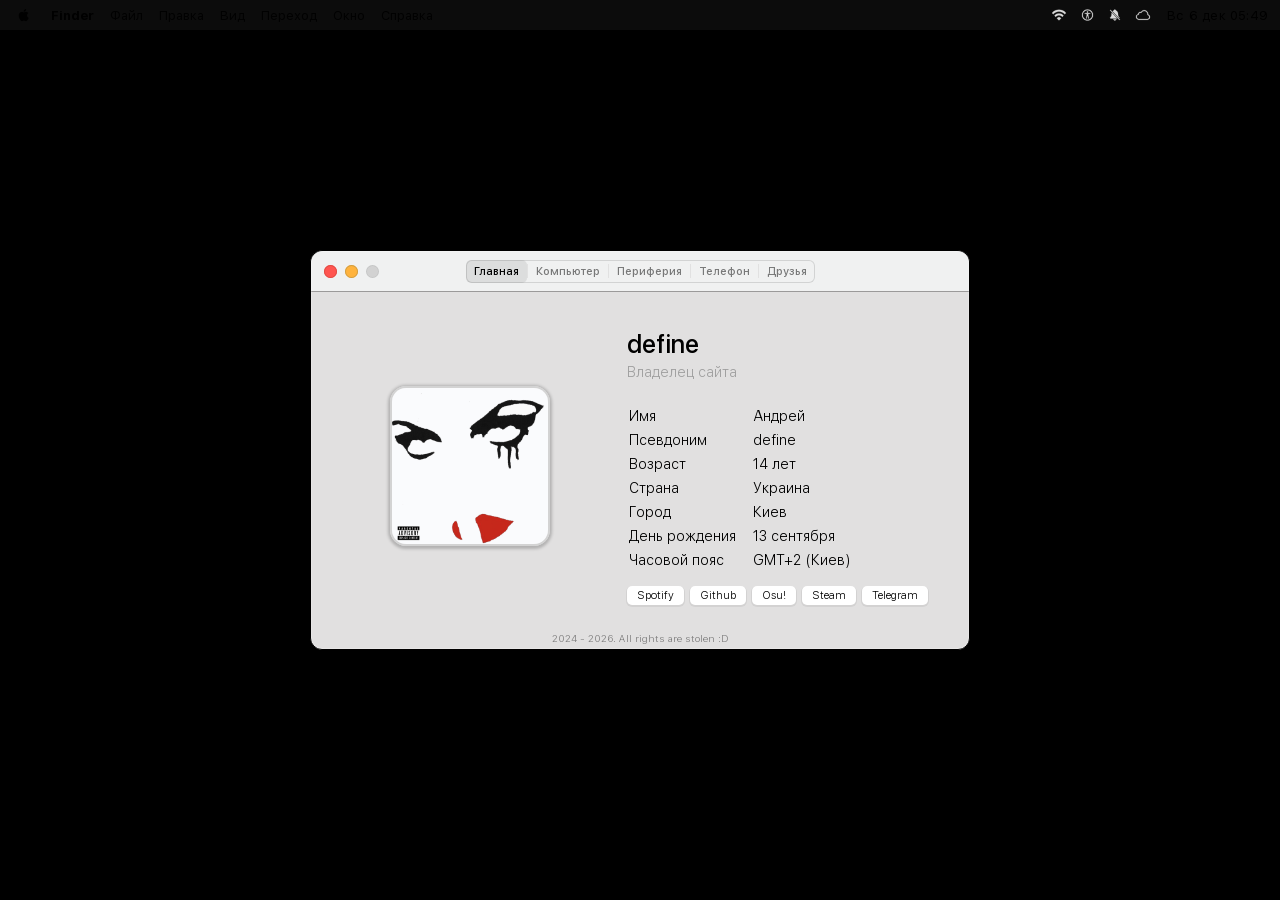
==== index.html @ 335e3c8a "Update" ====
<!DOCTYPE html>
<html lang="ru">
<head>
    <meta charset="UTF-8">
    <meta name="viewport" content="width=device-width, initial-scale=1.0">
    <link rel="stylesheet" href="assets/css/style.css">
    <link rel="stylesheet" href="assets/css/light.css" media="(prefers-color-scheme: light)">
    <link rel="stylesheet" href="assets/css/dark.css" media="(prefers-color-scheme: dark)">
    <link rel="shortcut icon" href="assets/img/logo.jpg" type="image/x-icon">
    <title>define</title>
</head>
<body>
    <iframe src="assets/img/FirstLogonAnim.html" id="bg-iframe"></iframe>

    <!-- Верхняя панель macOS -->
    <div class="menubar">
        <div class="menubar-left">
            <!-- Кнопка Apple с выпадающим меню -->
            <div class="apple-dropdown">
                <span class="apple-logo" id="apple-menu-btn"></span>
                <div class="dropdown-content" id="apple-dropdown-menu">
                    <a href="#" onclick="alert('define Web Edition\nВерсия 1.0'); return false;">Об этом Mac</a>
                    <div class="dropdown-divider"></div>
                    <a href="#">Системные настройки</a>
                    <div class="dropdown-divider"></div>
                    <div class="dropdown-item has-arrow">
                        <span>Недавние объекты</span>
                        <span class="arrow">▶</span>
                    </div>
                    <div class="dropdown-divider"></div>
                    <a href="#" onclick="location.reload(); return false;" class="has-shortcut">
                        <span>Завершить принудительно Finder</span>
                        <span class="shortcut">⌥⇧⌘⎋</span>
                    </a>
                    <div class="dropdown-divider"></div>
                    <a href="#">Режим сна</a>
                    <a href="#" onclick="location.reload(); return false;">Перезагрузить</a>
                    <a href="#" onclick="window.close(); return false;">Выключить</a>
                    <div class="dropdown-divider"></div>
                    <a href="#" class="has-shortcut">
                        <span>Заблокировать экран</span>
                        <span class="shortcut">^⌘Q</span>
                    </a>
                    <a href="#" class="has-shortcut">
                        <span>Завершить сеанс</span>
                        <span class="shortcut">⇧⌘Q</span>
                    </a>
                </div>
            </div>
            
            <span class="app-title">Finder</span>
            <span class="menu-item">Файл</span>
            <span class="menu-item">Правка</span>
            <span class="menu-item">Вид</span>
            <span class="menu-item">Переход</span>
            <span class="menu-item">Окно</span>
            <span class="menu-item">Справка</span>
        </div>

        <div class="menubar-right">
            <div class="menubar-icons">
                <a href="#" class="menubar-icon-link">
                    <img src="assets/img/wifi.svg" alt="Wi-Fi" class="menubar-icon">
                </a>
                <a href="#" class="menubar-icon-link">
                    <img src="assets/img/accessibility.svg" alt="Accessibility" class="menubar-icon">
                </a>
                <a href="#" class="menubar-icon-link">
                    <img src="assets/img/bell.slash.fill.svg" alt="Do Not Disturb" class="menubar-icon">
                </a>
                <a href="#" class="menubar-icon-link">
                    <img src="assets/img/icloud.svg" alt="iCloud" class="menubar-icon">
                </a>
            </div>
            <span id="datetime">Ср 17 сен 19:13</span>
        </div>
    </div>

    <!-- Главное окно -->
    <div class="main-window">
        <div class="null-object"></div>
        <div class="main-buttons">
            <button class="close-button"></button>
            <button class="hide-button"></button>
            <button class="expand-button" disabled></button>
        </div>
        
        <div class="top-app-bar">
            <ul class="navigation">
                <li><button data-tab="tab-main" class="nav-button active">Главная</button></li>
                <li class="separator"></li>
                <li><button data-tab="tab-pc" class="nav-button">Компьютер</button></li>
                <li class="separator"></li>
                <li><button data-tab="tab-peripherals" class="nav-button">Периферия</button></li>
                <li class="separator"></li>
                <li><button data-tab="tab-phone" class="nav-button">Телефон</button></li>
                <li class="separator"></li>
                <li><button data-tab="tab-friends" class="nav-button">Друзья</button></li>
            </ul>
        </div>

        <!-- Вкладка 1: Главная -->
        <div id="tab-main" class="tab-content active">
            <div class="main-content">
                <div class="logo">
                    <img src="assets/img/logo.png" alt="Logo" width="160" height="160">
                </div>
                <div class="content">
                    <div class="title">
                        <h2>define</h2>
                        <h5>Владелец сайта</h5>
                    </div>
                    <div class="info">
                        <table>
                            <tbody>
                                <tr><td>Имя</td><td>Андрей</td></tr>
                                <tr><td>Псевдоним</td><td>define</td></tr>
                                <tr><td>Возраст</td><td>14 лет</td></tr>
                                <tr><td>Страна</td><td>Украина</td></tr>
                                <tr><td>Город</td><td>Киев</td></tr>
                                <tr><td>День рождения</td><td>13 сентября</td></tr>
                                <tr><td>Часовой пояс</td><td>GMT+2 (Киев)</td></tr>
                            </tbody>
                        </table>
                        <div class="link-buttons">
                            <a href="https://open.spotify.com/user/315ytekqavdftgfrl7gv6cvdzduy" target="_blank" class="link-button">Spotify</a>
                            <a href="https://github.com/hackintoshuser137" target="_blank" class="link-button">Github</a>
                            <a href="https://osu.ppy.sh/users/36530136" target="_blank" class="link-button">Osu!</a>
                            <a href="https://steamcommunity.com/id/hackintosh_user/" target="_blank" class="link-button">Steam</a>
                            <a href="https://t.me/define_sh" target="_blank" class="link-button">Telegram</a>
                        </div>
                    </div>
                </div>
            </div>
        </div>

        <!-- Вкладка 2: Компьютер -->
        <div id="tab-pc" class="tab-content">
            <div class="main-content">
                <div class="logo-o">
                    <img src="assets/img/imac.png" alt="iMac" width="150" height="150">
                </div>
                <div class="content">
                    <div class="title">
                        <h2>Asus Tuf Gaming B550m-plus Wifi II</h2>
                        <h5>Windows 10 LTSC 21H2</h5>
                    </div>
                    <div class="info">
                        <table>
                            <tbody>
                                <tr><td>Процессор</td><td>AMD Ryzen 5 5600 4.5Ghz</td></tr>
                                <tr><td>Охлаждение</td><td>ID-Cooling SE-224-XTS BLACK ARGB</td></tr>
                                <tr><td>Граф. процессор</td><td>Nvidia RTX 5060Ti 8GB</td></tr>
                                <tr><td>Оперативная память</td><td>2x8GB Kingston Fury Beast 3200Mhz</td></tr>
                                <tr><td>Блок питания</td><td>MSI MAG A750GL</td></tr>
                                <tr><th rowspan="3">Хранилище</th><td>SSD Kingston SA400S37480G 480GB</td></tr>
                                <tr><td>M2 NVMe SK Hynix 256GB</td></tr>
                                <tr><td>HDD ST1000LM035-1RK172 1TB</td></tr>
                            </tbody>
                        </table>
                    </div>
                </div>
            </div>
        </div>

        <!-- Вкладка 3: Периферия -->
        <div id="tab-peripherals" class="tab-content">
            <div class="main-content">
                <div class="logo-o">
                    <img src="assets/img/gamepad.png" alt="Gamepad" width="150">
                </div>
                <div class="content">
                    <div class="title">
                        <h2>Периферия</h2>
                        <h5>Девайсы и сетап</h5>
                    </div>
                    <div class="info">
                        <table>
                            <tbody>
                                <tr><td>Монитор</td><td>Samsung S27C36x, 1920x1080@75</td></tr>
                                <tr><th rowspan="2">Наушники</th><td>Logitech G435 LIGHTSPEED</td></tr>
                                <tr><td>JBL Wave Beam (Bluetooth)</td></tr>
                                <tr><td>Мышь</td><td>Hator Pulsar 3 wireless</td></tr>
                                <tr><td>Клавиатура</td><td>Ajazz AK820 Max HE</td></tr>
                            </tbody>
                        </table>
                    </div>
                </div>
            </div>
        </div>

        <!-- Вкладка 4: Телефон -->
        <div id="tab-phone" class="tab-content">
            <div class="main-content">
                <div class="logo-o">
                    <img src="assets/img/iphone.png" alt="iPhone" width="136">
                </div>
                <div class="content">
                    <div class="title">
                        <h2>iPhone 14 Pro</h2>
                        <h5>iOS 18.6.2</h5>
                    </div>
                    <div class="info">
                        <table>
                            <tbody>
                                <tr><td>Процессор</td><td>Apple A16 Bionic</td></tr>
                                <tr><td>Граф. процессор</td><td>Apple GPU 5 cores</td></tr>
                                <tr><td>Оперативная память</td><td>6 GB LPDDR5</td></tr>
                                <tr><td>Хранилище</td><td>128 GB</td></tr>
                                <tr><td>Аккумулятор</td><td>3200 mAh</td></tr>
                                <tr><td>Дисплей</td><td>Super Retina XDR 2556×1179@120</td></tr>
                            </tbody>
                        </table>
                    </div>
                </div>
            </div>
        </div>

        <!-- Вкладка 5: Друзья -->
        <div id="tab-friends" class="tab-content">
            <div class="main-content">
                <div class="logo-o">
                    <img src="assets/img/contacts.png" alt="Contacts" width="136">
                </div>
                <div class="content">
                    <div class="title">
                        <h2>Друзья</h2>
                    </div>
                    <div class="info">
                        <table>
                            <tbody>
                                <tr><th rowspan="2">Operating System Tester</th><td><a href="https://ost-sys.github.io/" target="_blank">Сайт</a></td></tr>
                                <tr><td><a href="https://www.youtube.com/channel/@OS-Tester" target="_blank">YouTube</a></td></tr>
                                <tr><th rowspan="2">NixxO</th><td><a href="https://t.me/nixxoq" target="_blank">Telegram</a></td></tr>
                                <tr><td><a href="https://github.com/nixxoq" target="_blank">Github</a></td></tr>
                                <tr><td>Den4iklovelinux</td><td><a href="https://iwddie.whenill.cyou" target="_blank">Сайт</a></td></tr>
                            </tbody>
                        </table>
                    </div>
                </div>
            </div>
        </div>

        <div class="copyright">
            <p>2024 - 2026. All rights are stolen :D</p>
        </div>
    </div>

    <script src="assets/js/window.js"></script>
</body>
</html>
---- assets/css/style.css ----
@font-face {
    font-family: SF Pro;
    src: url(../fonts/SF_Pro/SF-Pro.ttf);
}

* {
    transition: 0.2s;
    font-family: SF Pro, -apple-system, BlinkMacSystemFont, sans-serif;
    margin: 0;
    padding: 0;
    box-sizing: border-box;
    font-weight: 300;
    color: var(--font-color);
    user-select: none;
    outline: none;
}

*:focus-visible {
    outline: none;
    transform: scale(1.05);
}

body {
    background-image: var(--wallpaper);
    background-repeat: no-repeat;
    background-position: center;
    min-height: 100vh;
    background-size: cover;
    overflow: hidden;
}

#bg-iframe {
    position: fixed;
    top: 0;
    left: 0;
    width: 100vw;
    height: 100vh;
    border: none;
    z-index: -1;
    pointer-events: none;
}

/* --- ВЕРХНЯЯ ПАНЕЛЬ MACOS (MENUBAR) --- */
.menubar {
    position: fixed;
    top: 0;
    left: 0;
    width: 100%;
    height: 30px;
    background: rgba(30, 30, 30, 0.4);
    backdrop-filter: blur(20px);
    -webkit-backdrop-filter: blur(20px);
    display: flex;
    justify-content: space-between;
    align-items: center;
    padding: 0 12px;
    font-size: 13px;
    color: #ffffff;
    z-index: 9999;
    user-select: none;
}

.menubar-left {
    display: flex;
    align-items: center;
    gap: 16px;
}

.menubar-right {
    display: flex;
    align-items: center;
    gap: 16px;
    margin-left: auto;
}

.app-title {
    font-weight: 700;
    cursor: default;
}

.menu-item {
    font-weight: 400;
    opacity: 0.9;
    cursor: default;
}

.menu-item:hover {
    opacity: 1;
}

#datetime {
    font-weight: 400;
    font-size: 13px;
    letter-spacing: 0.2px;
}

/* Иконки системного трея */
.menubar-icons {
    display: flex;
    align-items: center;
    gap: 12px;
}

.menubar-icon-link {
    display: flex;
    align-items: center;
    justify-content: center;
    text-decoration: none;
    opacity: 0.85;
    transition: opacity 0.15s;
}

.menubar-icon-link:hover {
    opacity: 1;
}

.menubar-icon {
    width: 16px;
    height: 16px;
    filter: invert(1);
    object-fit: contain;
}

/* Выпадающее меню Apple */
.apple-dropdown {
    position: relative;
    display: inline-block;
}

.apple-logo {
    font-size: 16px;
    font-weight: bold;
    cursor: pointer;
    padding: 2px 6px;
    border-radius: 4px;
}

.apple-logo:hover, .apple-dropdown.active .apple-logo {
    background: rgba(255, 255, 255, 0.2);
}

.dropdown-content {
    display: none;
    position: absolute;
    top: 26px;
    left: 0;
    width: 240px;
    background: rgba(230, 240, 250, 0.85);
    backdrop-filter: blur(25px);
    -webkit-backdrop-filter: blur(25px);
    border: 1px solid rgba(0, 0, 0, 0.15);
    border-radius: 6px;
    padding: 4px 0;
    box-shadow: 0 10px 25px rgba(0, 0, 0, 0.25);
    z-index: 10000;
}

.dropdown-content.show {
    display: block;
}

.dropdown-content a,
.dropdown-content a *,
.dropdown-item,
.dropdown-item * {
    color: #1d1d1f;
    padding: 0;
    text-decoration: none;
    font-size: 13px;
    font-weight: 400;
    line-height: 18px;
    cursor: default;
    user-select: none;
}

.dropdown-content a,
.dropdown-item {
    padding: 3px 12px;
    display: flex;
    justify-content: space-between;
    align-items: center;
}

.dropdown-content a:hover,
.dropdown-content a:hover *,
.dropdown-item:hover,
.dropdown-item:hover * {
    background-color: #2b72d6;
    color: #ffffff;
}

.dropdown-divider {
    height: 1px;
    background: rgba(0, 0, 0, 0.1);
    margin: 4px 0;
}

.shortcut {
    font-size: 12px;
    color: #424245;
    letter-spacing: 1px;
}

.arrow {
    font-size: 9px;
    color: #1d1d1f;
}

/* --- ОСНОВНОЕ ОКНО --- */
.main-window {
    background-color: var(--window-background);
    width: 660px;
    height: 400px;
    position: fixed;
    top: 50%;
    left: 50%;
    transform: translate(-50%, -50%);
    box-shadow: 0 10px 20px 10px #00000070;
    border-radius: 12px;
    backdrop-filter: blur(25px);
    border: 1px solid var(--window-border);
    will-change: left, top;
    transition: none !important;
}

.null-object {
    width: 100%;
    height: 100%;
    position: fixed;
    border-radius: 11px;
    z-index: 1;
    box-shadow: inset 0 0 0 1px #ffffff30;
    pointer-events: none !important;
}

/* Хедер окна */
.top-app-bar {
    display: inline-flex;
    align-items: center;
    justify-content: center;
    width: 100%;
    height: 40px;
    background-color: var(--top-app-bar-background);
    border-radius: 12px 12px 0 0;
    box-shadow: 0 0 0 1px #00000050;
}

.main-buttons {
    padding: 13px;
    transform: translateY(1px);
    z-index: 2;
    display: flex;
    position: fixed;
    align-items: center;
}

.close-button, .hide-button, .expand-button {
    width: 13px;
    height: 13px;
    border-radius: 100%;
    border: none;
    padding: 0;
    margin: 0;
}

.close-button {
    background-color: #ff5550;
    box-shadow: inset 0 0 0 1px #e04b43;
}

.hide-button {
    background-color: #ffb33d;
    box-shadow: inset 0 0 0 1px #d29e42;
    margin: 0 8px;
}

.expand-button {
    background-color: #33c848;
    box-shadow: inset 0 0 0 1px #2aaa3a;
}

.expand-button:disabled {
    background-color: var(--main-buttons-disabled);
    box-shadow: inset 0 0 0 1px var(--main-buttons-disabled-border);
}

/* Навигация в окне */
.navigation {
    z-index: 2;
    display: flex;
    align-items: center;
    background-color: var(--top-app-bar-background);
    border-radius: 6px;
    position: relative;
    box-shadow: inset 0 0 0 1px var(--top-app-bar-navigation-border);
}

.navigation li {
    list-style: none;
    display: inline-flex;
}

.nav-button {
    background-color: transparent;
    color: var(--top-app-bar-navigation-font-color);
    font-size: 11px;
    font-weight: 500;
    padding: 5px 8px;
    border-radius: 5px;
    border: none;
    cursor: pointer;
    white-space: nowrap;
}

.nav-button:hover {
    background-color: var(--top-app-bar-navigation-hover-background);
    color: var(--top-app-bar-navigation-active-font-color);
}

.nav-button.active {
    background-color: var(--top-app-bar-navigation-active-background);
    color: var(--top-app-bar-navigation-active-font-color);
}

.separator {
    height: 14px;
    width: 1px;
    background-color: var(--separator);
}

/* --- КОНТЕНТ ВКЛАДОК --- */
.tab-content {
    display: none;
}

.tab-content.active {
    display: block;
}

.main-content {
    z-index: 2;
    display: flex;
    width: 100%;
    height: 350px; 
    justify-content: center;
    align-items: center;
    gap: 40px;
}

.logo, .logo-o {
    display: flex;
    align-items: center;
    justify-content: center;
}

.logo {
    height: 100%;
    width: 234px;
}

.logo img {
    border: 2px solid rgb(211, 211, 211);
    border-radius: 10%;
    box-shadow: 0 1px 3px 2px #00000035;
}

.content {
    display: flex;
    align-items: flex-start;
    flex-direction: column;
    justify-content: center;
}

.title {
    margin-bottom: 26px;
}

.title h2 {
    font-size: 26px;
    font-weight: 500;
}

.title h5 {
    font-size: 14px;
    margin-top: 5px;
    color: #a0a0a0;
}

td, th {
    text-align: start;
    font-size: 14px; 
    padding: 0 15px 6px 0; 
    white-space: nowrap;
}

.link-buttons {
    display: flex;
    gap: 6px;
    margin-top: 10px;
}

.link-button {
    padding: 3px 10px;
    font-size: 11px;
    background-color: var(--button);
    border-radius: 5px;
    text-decoration: none;
    box-shadow: 0 1px 0 1px #00000010;
    display: inline-block;
}

.link-button:active {
    background-color: var(--button-press);
}

.copyright {
    position: absolute;
    display: inline-flex;
    width: 100%;
    text-align: center;
    align-items: center;
    justify-content: center;
    bottom: 0;
    font-size: 10px;
    padding: 5px 0;
}

.copyright p {
    color: var(--copyright-color);
}
---- assets/css/light.css ----
:root {
    /* window */
    --wallpaper: url(../img/light.png   );
    --font-color: #000;
    --window-background: #f0eeeef0;
    --window-border: #000000;
    --top-app-bar-background: #333333;
    /* main buttons */
    --main-buttons-disabled: #00000020;
    --main-buttons-disabled-border: #00000010;
    /* navigation */
    --top-app-bar-background: #f0f1f1;
    --top-app-bar-navigation-border: #00000020;
    --top-app-bar-navigation-font-color: #00000080;
    --top-app-bar-navigation-active-font-color: #000;
    --top-app-bar-navigation-hover-background: #00000005;
    --top-app-bar-navigation-active-background: #00000015;
    /* buttons */
    --button: #fff;
    --button-press: #f0f0f0; 
    /* copyright (fake) */
    --copyright-color: #00000070;
    /* separator */
    --separator: #00000010;

}
---- assets/css/dark.css ----
:root {
    /* window */
    --wallpaper: url(../img/dark.png);
    --font-color: #fff;
    --window-background: #212121f0;
    --window-border: #000000;
    --top-app-bar-background: #333333;
    /* main buttons */
    --main-buttons-disabled: #ffffff30;
    --main-buttons-disabled-border: #ffffff10;
    /* navigation */
    --top-app-bar-background: #333333;
    --top-app-bar-navigation-border: #ffffff20;
    --top-app-bar-navigation-font-color: #ffffff70;
    --top-app-bar-navigation-active-font-color: #fff;
    --top-app-bar-navigation-hover-background: #ffffff10;
    --top-app-bar-navigation-active-background: #ffffff20;
    /* buttons */
    --button: #595959;
    --button-press: #696969; 
    /* copyright (fake) */
    --copyright-color: #ffffff30;
    /* separator */
    --separator: #ffffff20;

}
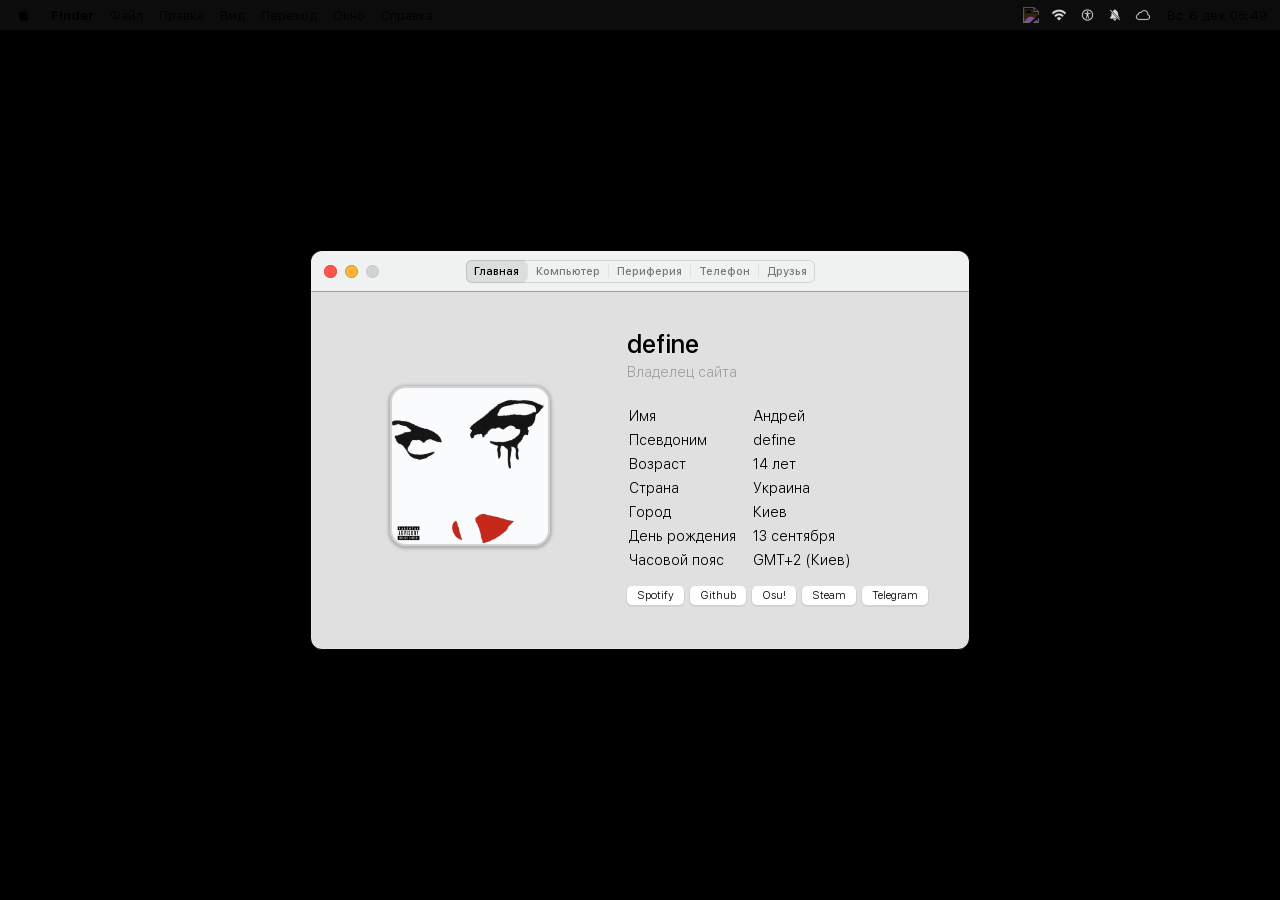
==== commit 49531d9b: "Update index.html" ====
--- a/index.html
+++ b/index.html
@@ -10,12 +10,11 @@
     <title>define</title>
 </head>
 <body>
-    <iframe src="assets/img/FirstLogonAnim.html" id="bg-iframe"></iframe>
-
-    <!-- Верхняя панель macOS -->
+    <iframe src="assets/img/1wall.html" id="bg-iframe"></iframe>
+
     <div class="menubar">
         <div class="menubar-left">
-            <!-- Кнопка Apple с выпадающим меню -->
+            
             <div class="apple-dropdown">
                 <span class="apple-logo" id="apple-menu-btn"></span>
                 <div class="dropdown-content" id="apple-dropdown-menu">
@@ -59,6 +58,28 @@
 
         <div class="menubar-right">
             <div class="menubar-icons">
+		<div class="apple-dropdown wallpaper-dropdown">
+                  <a href="#" class="menubar-icon-link" id="wallpaper-menu-btn" title="Сменить обои">
+       		   <img src="assets/img/wallpaper-icon.svg" alt="Wallpaper" class="menubar-icon">
+    		  </a>
+                    <div class="dropdown-content wallpaper-menu" id="wallpaper-dropdown-menu">
+                        <div class="dropdown-header">Динамические обои</div>
+                        <div class="dropdown-divider"></div>
+                        <a href="#" class="wallpaper-option active" data-wall="assets/img/1wall.html">
+                            <span>Красные обои</span>
+                            <span class="check-mark">✓</span>
+                        </a>
+                        <a href="#" class="wallpaper-option" data-wall="assets/img/2wall.html">
+                            <span>Синие обои</span>
+                            <span class="check-mark">✓</span>
+                        </a>
+                        <a href="#" class="wallpaper-option" data-wall="assets/img/3psp.html">
+                            <span>PSP Theme by den4iklovelinux</span>
+                            <span class="check-mark">✓</span>
+                        </a>
+                    </div>
+                </div>
+
                 <a href="#" class="menubar-icon-link">
                     <img src="assets/img/wifi.svg" alt="Wi-Fi" class="menubar-icon">
                 </a>
@@ -76,7 +97,6 @@
         </div>
     </div>
 
-    <!-- Главное окно -->
     <div class="main-window">
         <div class="null-object"></div>
         <div class="main-buttons">
@@ -99,7 +119,6 @@
             </ul>
         </div>
 
-        <!-- Вкладка 1: Главная -->
         <div id="tab-main" class="tab-content active">
             <div class="main-content">
                 <div class="logo">
@@ -124,7 +143,7 @@
                         </table>
                         <div class="link-buttons">
                             <a href="https://open.spotify.com/user/315ytekqavdftgfrl7gv6cvdzduy" target="_blank" class="link-button">Spotify</a>
-                            <a href="https://github.com/hackintoshuser137" target="_blank" class="link-button">Github</a>
+                            <a href="https://github.com/def1ne-sh" target="_blank" class="link-button">Github</a>
                             <a href="https://osu.ppy.sh/users/36530136" target="_blank" class="link-button">Osu!</a>
                             <a href="https://steamcommunity.com/id/hackintosh_user/" target="_blank" class="link-button">Steam</a>
                             <a href="https://t.me/define_sh" target="_blank" class="link-button">Telegram</a>
@@ -134,7 +153,6 @@
             </div>
         </div>
 
-        <!-- Вкладка 2: Компьютер -->
         <div id="tab-pc" class="tab-content">
             <div class="main-content">
                 <div class="logo-o">
@@ -162,8 +180,7 @@
                 </div>
             </div>
         </div>
-
-        <!-- Вкладка 3: Периферия -->
+        
         <div id="tab-peripherals" class="tab-content">
             <div class="main-content">
                 <div class="logo-o">
@@ -189,7 +206,6 @@
             </div>
         </div>
 
-        <!-- Вкладка 4: Телефон -->
         <div id="tab-phone" class="tab-content">
             <div class="main-content">
                 <div class="logo-o">
@@ -216,7 +232,6 @@
             </div>
         </div>
 
-        <!-- Вкладка 5: Друзья -->
         <div id="tab-friends" class="tab-content">
             <div class="main-content">
                 <div class="logo-o">
@@ -225,7 +240,6 @@
                 <div class="content">
                     <div class="title">
                         <h2>Друзья</h2>
-                    </div>
                     <div class="info">
                         <table>
                             <tbody>
@@ -234,6 +248,7 @@
                                 <tr><th rowspan="2">NixxO</th><td><a href="https://t.me/nixxoq" target="_blank">Telegram</a></td></tr>
                                 <tr><td><a href="https://github.com/nixxoq" target="_blank">Github</a></td></tr>
                                 <tr><td>Den4iklovelinux</td><td><a href="https://iwddie.whenill.cyou" target="_blank">Сайт</a></td></tr>
+				<tr><td>Kernel64</td><td><a href="https://kernel86-64.github.io/" target="_blank">Сайт</a></td></tr>
                             </tbody>
                         </table>
                     </div>
@@ -245,7 +260,6 @@
             <p>2024 - 2026. All rights are stolen :D</p>
         </div>
     </div>
-
     <script src="assets/js/window.js"></script>
 </body>
-</html>+</html>
--- a/assets/css/style.css
+++ b/assets/css/style.css
@@ -21,11 +21,8 @@
 }
 
 body {
-    background-image: var(--wallpaper);
-    background-repeat: no-repeat;
-    background-position: center;
+    background-color: #000;
     min-height: 100vh;
-    background-size: cover;
     overflow: hidden;
 }
 
@@ -36,11 +33,11 @@
     width: 100vw;
     height: 100vh;
     border: none;
-    z-index: -1;
+    z-index: 0;
     pointer-events: none;
-}
-
-/* --- ВЕРХНЯЯ ПАНЕЛЬ MACOS (MENUBAR) --- */
+    background: transparent;
+}
+
 .menubar {
     position: fixed;
     top: 0;
@@ -94,7 +91,6 @@
     letter-spacing: 0.2px;
 }
 
-/* Иконки системного трея */
 .menubar-icons {
     display: flex;
     align-items: center;
@@ -121,7 +117,6 @@
     object-fit: contain;
 }
 
-/* Выпадающее меню Apple */
 .apple-dropdown {
     position: relative;
     display: inline-block;
@@ -206,7 +201,6 @@
     color: #1d1d1f;
 }
 
-/* --- ОСНОВНОЕ ОКНО --- */
 .main-window {
     background-color: var(--window-background);
     width: 660px;
@@ -221,6 +215,7 @@
     border: 1px solid var(--window-border);
     will-change: left, top;
     transition: none !important;
+    z-index: 10;
 }
 
 .null-object {
@@ -233,7 +228,6 @@
     pointer-events: none !important;
 }
 
-/* Хедер окна */
 .top-app-bar {
     display: inline-flex;
     align-items: center;
@@ -284,7 +278,6 @@
     box-shadow: inset 0 0 0 1px var(--main-buttons-disabled-border);
 }
 
-/* Навигация в окне */
 .navigation {
     z-index: 2;
     display: flex;
@@ -328,7 +321,6 @@
     background-color: var(--separator);
 }
 
-/* --- КОНТЕНТ ВКЛАДОК --- */
 .tab-content {
     display: none;
 }
@@ -427,4 +419,4 @@
 
 .copyright p {
     color: var(--copyright-color);
-}+}
--- a/assets/css/light.css
+++ b/assets/css/light.css
@@ -1,26 +1,18 @@
 :root {
-    /* window */
-    --wallpaper: url(../img/light.png   );
     --font-color: #000;
     --window-background: #f0eeeef0;
     --window-border: #000000;
     --top-app-bar-background: #333333;
-    /* main buttons */
     --main-buttons-disabled: #00000020;
     --main-buttons-disabled-border: #00000010;
-    /* navigation */
     --top-app-bar-background: #f0f1f1;
     --top-app-bar-navigation-border: #00000020;
     --top-app-bar-navigation-font-color: #00000080;
     --top-app-bar-navigation-active-font-color: #000;
     --top-app-bar-navigation-hover-background: #00000005;
     --top-app-bar-navigation-active-background: #00000015;
-    /* buttons */
     --button: #fff;
     --button-press: #f0f0f0; 
-    /* copyright (fake) */
     --copyright-color: #00000070;
-    /* separator */
     --separator: #00000010;
-
 }
--- a/assets/css/dark.css
+++ b/assets/css/dark.css
@@ -1,26 +1,18 @@
 :root {
-    /* window */
-    --wallpaper: url(../img/dark.png);
     --font-color: #fff;
     --window-background: #212121f0;
     --window-border: #000000;
     --top-app-bar-background: #333333;
-    /* main buttons */
     --main-buttons-disabled: #ffffff30;
     --main-buttons-disabled-border: #ffffff10;
-    /* navigation */
     --top-app-bar-background: #333333;
     --top-app-bar-navigation-border: #ffffff20;
     --top-app-bar-navigation-font-color: #ffffff70;
     --top-app-bar-navigation-active-font-color: #fff;
     --top-app-bar-navigation-hover-background: #ffffff10;
     --top-app-bar-navigation-active-background: #ffffff20;
-    /* buttons */
     --button: #595959;
     --button-press: #696969; 
-    /* copyright (fake) */
     --copyright-color: #ffffff30;
-    /* separator */
     --separator: #ffffff20;
-
 }
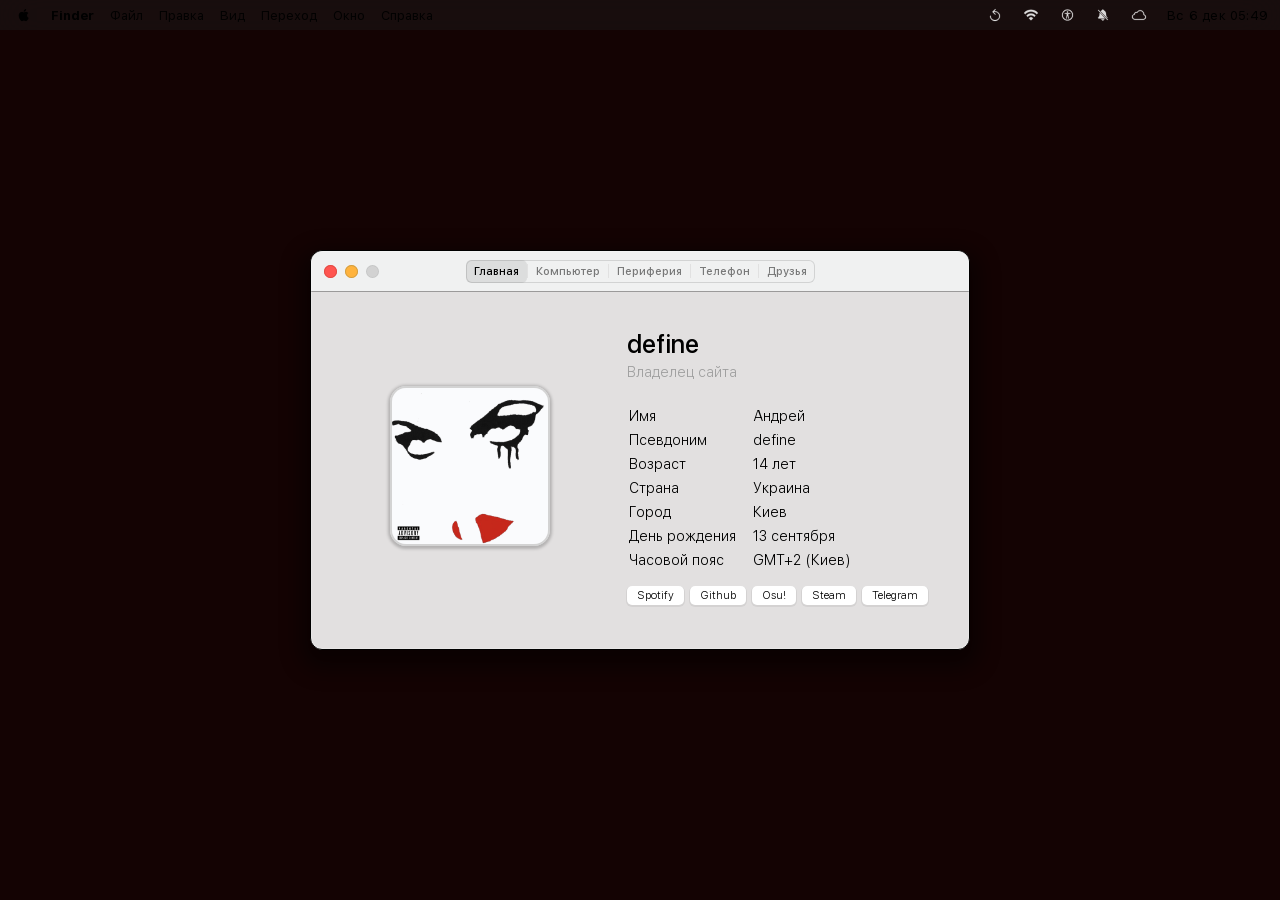
==== commit 21b1fc37: "Update index.html" ====
--- a/index.html
+++ b/index.html
@@ -161,7 +161,7 @@
                 <div class="content">
                     <div class="title">
                         <h2>Asus Tuf Gaming B550m-plus Wifi II</h2>
-                        <h5>Windows 10 LTSC 21H2</h5>
+                        <h5>Windows 11 FoxOS 25H2</h5>
                     </div>
                     <div class="info">
                         <table>
@@ -169,7 +169,7 @@
                                 <tr><td>Процессор</td><td>AMD Ryzen 5 5600 4.5Ghz</td></tr>
                                 <tr><td>Охлаждение</td><td>ID-Cooling SE-224-XTS BLACK ARGB</td></tr>
                                 <tr><td>Граф. процессор</td><td>Nvidia RTX 5060Ti 8GB</td></tr>
-                                <tr><td>Оперативная память</td><td>2x8GB Kingston Fury Beast 3200Mhz</td></tr>
+                                <tr><td>Оперативная память</td><td>2x8GB Kingston Fury Beast 3600Mhz</td></tr>
                                 <tr><td>Блок питания</td><td>MSI MAG A750GL</td></tr>
                                 <tr><th rowspan="3">Хранилище</th><td>SSD Kingston SA400S37480G 480GB</td></tr>
                                 <tr><td>M2 NVMe SK Hynix 256GB</td></tr>
--- a/assets/css/style.css
+++ b/assets/css/style.css
@@ -104,10 +104,13 @@
     text-decoration: none;
     opacity: 0.85;
     transition: opacity 0.15s;
+    padding: 2px 4px;
+    border-radius: 4px;
 }
 
 .menubar-icon-link:hover {
     opacity: 1;
+    background: rgba(255, 255, 255, 0.2);
 }
 
 .menubar-icon {
@@ -152,6 +155,30 @@
 
 .dropdown-content.show {
     display: block;
+}
+
+.wallpaper-dropdown .dropdown-content {
+    left: auto;
+    right: 0;
+    width: 200px;
+}
+
+.dropdown-header {
+    padding: 4px 12px;
+    font-size: 11px;
+    font-weight: 600;
+    color: #6e6e73;
+    text-transform: uppercase;
+    letter-spacing: 0.5px;
+}
+
+.wallpaper-option .check-mark {
+    opacity: 0;
+    font-weight: bold;
+}
+
+.wallpaper-option.active .check-mark {
+    opacity: 1;
 }
 
 .dropdown-content a,
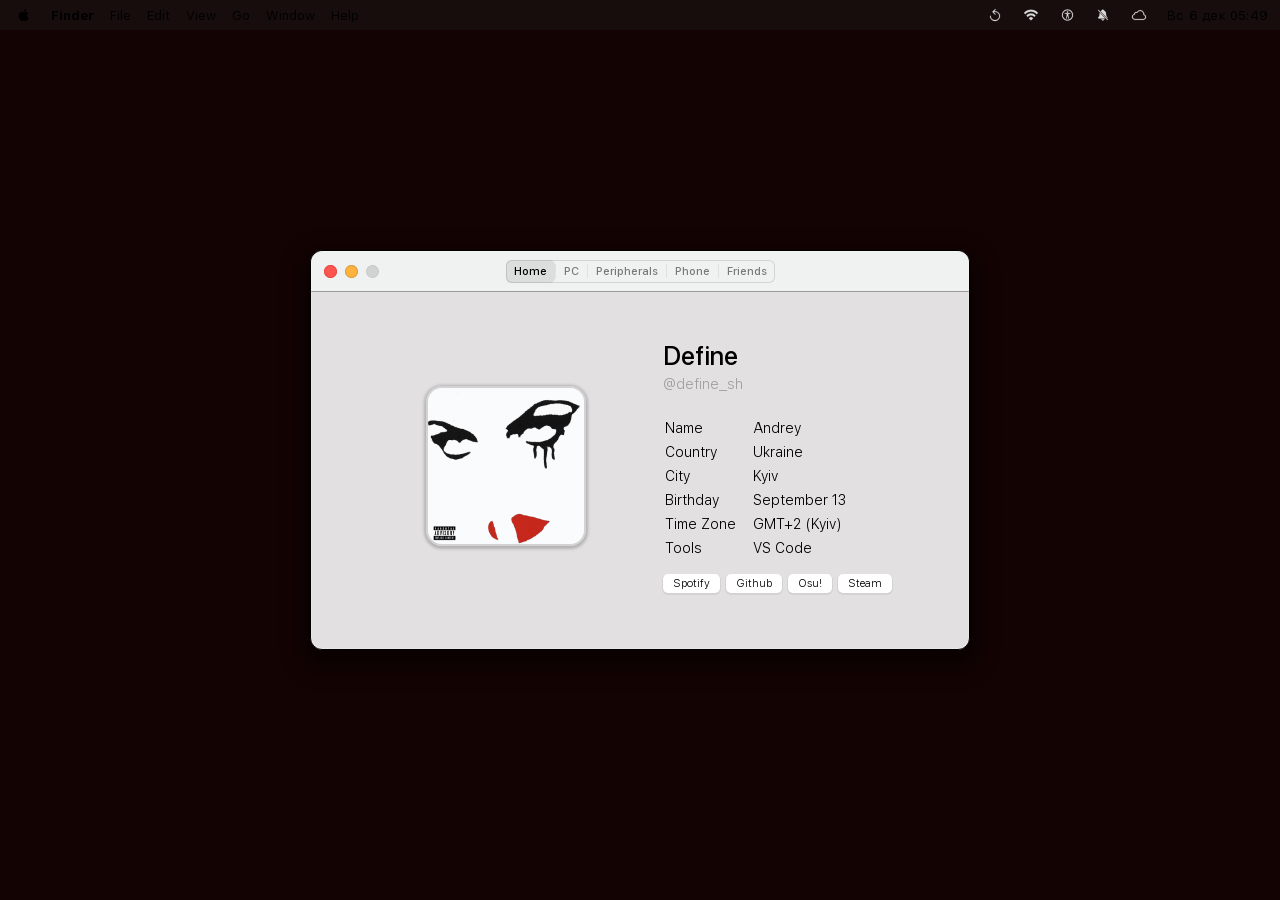
==== commit 81ff1985: "Update index.html" ====
--- a/index.html
+++ b/index.html
@@ -1,5 +1,5 @@
 <!DOCTYPE html>
-<html lang="ru">
+<html lang="en">
 <head>
     <meta charset="UTF-8">
     <meta name="viewport" content="width=device-width, initial-scale=1.0">
@@ -7,7 +7,7 @@
     <link rel="stylesheet" href="assets/css/light.css" media="(prefers-color-scheme: light)">
     <link rel="stylesheet" href="assets/css/dark.css" media="(prefers-color-scheme: dark)">
     <link rel="shortcut icon" href="assets/img/logo.jpg" type="image/x-icon">
-    <title>define</title>
+    <title>Define's biography</title>
 </head>
 <body>
     <iframe src="assets/img/1wall.html" id="bg-iframe"></iframe>
@@ -18,59 +18,59 @@
             <div class="apple-dropdown">
                 <span class="apple-logo" id="apple-menu-btn"></span>
                 <div class="dropdown-content" id="apple-dropdown-menu">
-                    <a href="#" onclick="alert('define Web Edition\nВерсия 1.0'); return false;">Об этом Mac</a>
-                    <div class="dropdown-divider"></div>
-                    <a href="#">Системные настройки</a>
+                    <a href="#" onclick="alert('Define's site\n'); return false;">About This Mac</a>
+                    <div class="dropdown-divider"></div>
+                    <a href="#">System Settings</a>
                     <div class="dropdown-divider"></div>
                     <div class="dropdown-item has-arrow">
-                        <span>Недавние объекты</span>
+                        <span>Recent Items</span>
                         <span class="arrow">▶</span>
                     </div>
                     <div class="dropdown-divider"></div>
                     <a href="#" onclick="location.reload(); return false;" class="has-shortcut">
-                        <span>Завершить принудительно Finder</span>
+                        <span>Force Quit Finder</span>
                         <span class="shortcut">⌥⇧⌘⎋</span>
                     </a>
                     <div class="dropdown-divider"></div>
-                    <a href="#">Режим сна</a>
-                    <a href="#" onclick="location.reload(); return false;">Перезагрузить</a>
-                    <a href="#" onclick="window.close(); return false;">Выключить</a>
+                    <a href="#">Sleep</a>
+                    <a href="#" onclick="location.reload(); return false;">Restart</a>
+                    <a href="#" onclick="window.close(); return false;">Shut Down</a>
                     <div class="dropdown-divider"></div>
                     <a href="#" class="has-shortcut">
-                        <span>Заблокировать экран</span>
+                        <span>Lock Screen</span>
                         <span class="shortcut">^⌘Q</span>
                     </a>
                     <a href="#" class="has-shortcut">
-                        <span>Завершить сеанс</span>
+                        <span>Log Out</span>
                         <span class="shortcut">⇧⌘Q</span>
                     </a>
                 </div>
             </div>
             
             <span class="app-title">Finder</span>
-            <span class="menu-item">Файл</span>
-            <span class="menu-item">Правка</span>
-            <span class="menu-item">Вид</span>
-            <span class="menu-item">Переход</span>
-            <span class="menu-item">Окно</span>
-            <span class="menu-item">Справка</span>
+            <span class="menu-item">File</span>
+            <span class="menu-item">Edit</span>
+            <span class="menu-item">View</span>
+            <span class="menu-item">Go</span>
+            <span class="menu-item">Window</span>
+            <span class="menu-item">Help</span>
         </div>
 
         <div class="menubar-right">
             <div class="menubar-icons">
 		<div class="apple-dropdown wallpaper-dropdown">
-                  <a href="#" class="menubar-icon-link" id="wallpaper-menu-btn" title="Сменить обои">
+                  <a href="#" class="menubar-icon-link" id="wallpaper-menu-btn" title="Change Wallpaper">
        		   <img src="assets/img/wallpaper-icon.svg" alt="Wallpaper" class="menubar-icon">
     		  </a>
                     <div class="dropdown-content wallpaper-menu" id="wallpaper-dropdown-menu">
-                        <div class="dropdown-header">Динамические обои</div>
+                        <div class="dropdown-header">Dynamic Wallpapers</div>
                         <div class="dropdown-divider"></div>
                         <a href="#" class="wallpaper-option active" data-wall="assets/img/1wall.html">
-                            <span>Красные обои</span>
+                            <span>Red Wallpaper</span>
                             <span class="check-mark">✓</span>
                         </a>
                         <a href="#" class="wallpaper-option" data-wall="assets/img/2wall.html">
-                            <span>Синие обои</span>
+                            <span>Blue Wallpaper</span>
                             <span class="check-mark">✓</span>
                         </a>
                         <a href="#" class="wallpaper-option" data-wall="assets/img/3psp.html">
@@ -93,7 +93,7 @@
                     <img src="assets/img/icloud.svg" alt="iCloud" class="menubar-icon">
                 </a>
             </div>
-            <span id="datetime">Ср 17 сен 19:13</span>
+            <span id="datetime">Wed Sep 17 19:13</span>
         </div>
     </div>
 
@@ -107,15 +107,15 @@
         
         <div class="top-app-bar">
             <ul class="navigation">
-                <li><button data-tab="tab-main" class="nav-button active">Главная</button></li>
-                <li class="separator"></li>
-                <li><button data-tab="tab-pc" class="nav-button">Компьютер</button></li>
-                <li class="separator"></li>
-                <li><button data-tab="tab-peripherals" class="nav-button">Периферия</button></li>
-                <li class="separator"></li>
-                <li><button data-tab="tab-phone" class="nav-button">Телефон</button></li>
-                <li class="separator"></li>
-                <li><button data-tab="tab-friends" class="nav-button">Друзья</button></li>
+                <li><button data-tab="tab-main" class="nav-button active">Home</button></li>
+                <li class="separator"></li>
+                <li><button data-tab="tab-pc" class="nav-button">PC</button></li>
+                <li class="separator"></li>
+                <li><button data-tab="tab-peripherals" class="nav-button">Peripherals</button></li>
+                <li class="separator"></li>
+                <li><button data-tab="tab-phone" class="nav-button">Phone</button></li>
+                <li class="separator"></li>
+                <li><button data-tab="tab-friends" class="nav-button">Friends</button></li>
             </ul>
         </div>
 
@@ -126,19 +126,18 @@
                 </div>
                 <div class="content">
                     <div class="title">
-                        <h2>define</h2>
-                        <h5>Владелец сайта</h5>
-                    </div>
-                    <div class="info">
-                        <table>
-                            <tbody>
-                                <tr><td>Имя</td><td>Андрей</td></tr>
-                                <tr><td>Псевдоним</td><td>define</td></tr>
-                                <tr><td>Возраст</td><td>14 лет</td></tr>
-                                <tr><td>Страна</td><td>Украина</td></tr>
-                                <tr><td>Город</td><td>Киев</td></tr>
-                                <tr><td>День рождения</td><td>13 сентября</td></tr>
-                                <tr><td>Часовой пояс</td><td>GMT+2 (Киев)</td></tr>
+                        <h2>Define</h2>
+                        <h5>@define_sh</h5>
+                    </div>
+                    <div class="info">
+                        <table>
+                            <tbody>
+                                <tr><td>Name</td><td>Andrey</td></tr>
+                                <tr><td>Country</td><td>Ukraine</td></tr>
+                                <tr><td>City</td><td>Kyiv</td></tr>
+                                <tr><td>Birthday</td><td>September 13</td></tr>
+                                <tr><td>Time Zone</td><td>GMT+2 (Kyiv)</td></tr>
+                                <tr><td>Tools</td><td>VS Code</td></tr>
                             </tbody>
                         </table>
                         <div class="link-buttons">
@@ -146,7 +145,6 @@
                             <a href="https://github.com/def1ne-sh" target="_blank" class="link-button">Github</a>
                             <a href="https://osu.ppy.sh/users/36530136" target="_blank" class="link-button">Osu!</a>
                             <a href="https://steamcommunity.com/id/hackintosh_user/" target="_blank" class="link-button">Steam</a>
-                            <a href="https://t.me/define_sh" target="_blank" class="link-button">Telegram</a>
                         </div>
                     </div>
                 </div>
@@ -161,17 +159,17 @@
                 <div class="content">
                     <div class="title">
                         <h2>Asus Tuf Gaming B550m-plus Wifi II</h2>
-                        <h5>Windows 11 FoxOS 25H2</h5>
-                    </div>
-                    <div class="info">
-                        <table>
-                            <tbody>
-                                <tr><td>Процессор</td><td>AMD Ryzen 5 5600 4.5Ghz</td></tr>
-                                <tr><td>Охлаждение</td><td>ID-Cooling SE-224-XTS BLACK ARGB</td></tr>
-                                <tr><td>Граф. процессор</td><td>Nvidia RTX 5060Ti 8GB</td></tr>
-                                <tr><td>Оперативная память</td><td>2x8GB Kingston Fury Beast 3600Mhz</td></tr>
-                                <tr><td>Блок питания</td><td>MSI MAG A750GL</td></tr>
-                                <tr><th rowspan="3">Хранилище</th><td>SSD Kingston SA400S37480G 480GB</td></tr>
+                        <h5>Windows 11 + macOS Sequoia</h5>
+                    </div>
+                    <div class="info">
+                        <table>
+                            <tbody>
+                                <tr><td>CPU</td><td>AMD Ryzen 5 5600 4.5Ghz</td></tr>
+                                <tr><td>Cooling</td><td>ID-Cooling SE-224-XTS BLACK ARGB</td></tr>
+                                <tr><td>GPU</td><td>Nvidia RTX 5060Ti 8GB</td></tr>
+                                <tr><td>RAM</td><td>2x8GB Kingston Fury Beast 3600Mhz</td></tr>
+                                <tr><td>Power Supply</td><td>MSI MAG A750GL</td></tr>
+                                <tr><th rowspan="3">Storage</th><td>SSD Kingston SA400S37480G 480GB</td></tr>
                                 <tr><td>M2 NVMe SK Hynix 256GB</td></tr>
                                 <tr><td>HDD ST1000LM035-1RK172 1TB</td></tr>
                             </tbody>
@@ -188,17 +186,17 @@
                 </div>
                 <div class="content">
                     <div class="title">
-                        <h2>Периферия</h2>
-                        <h5>Девайсы и сетап</h5>
-                    </div>
-                    <div class="info">
-                        <table>
-                            <tbody>
-                                <tr><td>Монитор</td><td>Samsung S27C36x, 1920x1080@75</td></tr>
-                                <tr><th rowspan="2">Наушники</th><td>Logitech G435 LIGHTSPEED</td></tr>
+                        <h2>Peripherals</h2>
+                        <h5>Devices and Setup</h5>
+                    </div>
+                    <div class="info">
+                        <table>
+                            <tbody>
+                                <tr><td>Monitor</td><td>Samsung S27C36x, 1920x1080@75</td></tr>
+                                <tr><th rowspan="2">Headphones</th><td>Logitech G435 LIGHTSPEED</td></tr>
                                 <tr><td>JBL Wave Beam (Bluetooth)</td></tr>
-                                <tr><td>Мышь</td><td>Hator Pulsar 3 wireless</td></tr>
-                                <tr><td>Клавиатура</td><td>Ajazz AK820 Max HE</td></tr>
+                                <tr><td>Mouse</td><td>Hator Pulsar 3 wireless</td></tr>
+                                <tr><td>Keyboard</td><td>Ajazz AK820 Max HE</td></tr>
                             </tbody>
                         </table>
                     </div>
@@ -219,12 +217,12 @@
                     <div class="info">
                         <table>
                             <tbody>
-                                <tr><td>Процессор</td><td>Apple A16 Bionic</td></tr>
-                                <tr><td>Граф. процессор</td><td>Apple GPU 5 cores</td></tr>
-                                <tr><td>Оперативная память</td><td>6 GB LPDDR5</td></tr>
-                                <tr><td>Хранилище</td><td>128 GB</td></tr>
-                                <tr><td>Аккумулятор</td><td>3200 mAh</td></tr>
-                                <tr><td>Дисплей</td><td>Super Retina XDR 2556×1179@120</td></tr>
+                                <tr><td>Processor</td><td>Apple A16 Bionic</td></tr>
+                                <tr><td>GPU</td><td>Apple GPU 5 cores</td></tr>
+                                <tr><td>RAM</td><td>6 GB LPDDR5</td></tr>
+                                <tr><td>Storage</td><td>128 GB</td></tr>
+                                <tr><td>Battery</td><td>3200 mAh</td></tr>
+                                <tr><td>Display</td><td>Super Retina XDR 2556×1179@120</td></tr>
                             </tbody>
                         </table>
                     </div>
@@ -239,16 +237,16 @@
                 </div>
                 <div class="content">
                     <div class="title">
-                        <h2>Друзья</h2>
-                    <div class="info">
-                        <table>
-                            <tbody>
-                                <tr><th rowspan="2">Operating System Tester</th><td><a href="https://ost-sys.github.io/" target="_blank">Сайт</a></td></tr>
+                        <h2>Friends</h2>
+                    <div class="info">
+                        <table>
+                            <tbody>
+                                <tr><th rowspan="2">Operating System Tester</th><td><a href="https://ost-sys.github.io/" target="_blank">Website</a></td></tr>
                                 <tr><td><a href="https://www.youtube.com/channel/@OS-Tester" target="_blank">YouTube</a></td></tr>
                                 <tr><th rowspan="2">NixxO</th><td><a href="https://t.me/nixxoq" target="_blank">Telegram</a></td></tr>
                                 <tr><td><a href="https://github.com/nixxoq" target="_blank">Github</a></td></tr>
-                                <tr><td>Den4iklovelinux</td><td><a href="https://iwddie.whenill.cyou" target="_blank">Сайт</a></td></tr>
-				<tr><td>Kernel64</td><td><a href="https://kernel86-64.github.io/" target="_blank">Сайт</a></td></tr>
+                                <tr><td>Den4iklovelinux</td><td><a href="https://iwddie.whenill.cyou" target="_blank">Website</a></td></tr>
+				                <tr><td>Kernel64</td><td><a href="https://kernel86-64.github.io/" target="_blank">Website</a></td></tr>
                             </tbody>
                         </table>
                     </div>
@@ -257,7 +255,7 @@
         </div>
 
         <div class="copyright">
-            <p>2024 - 2026. All rights are stolen :D</p>
+            <p>© 2026 Define</p>
         </div>
     </div>
     <script src="assets/js/window.js"></script>
